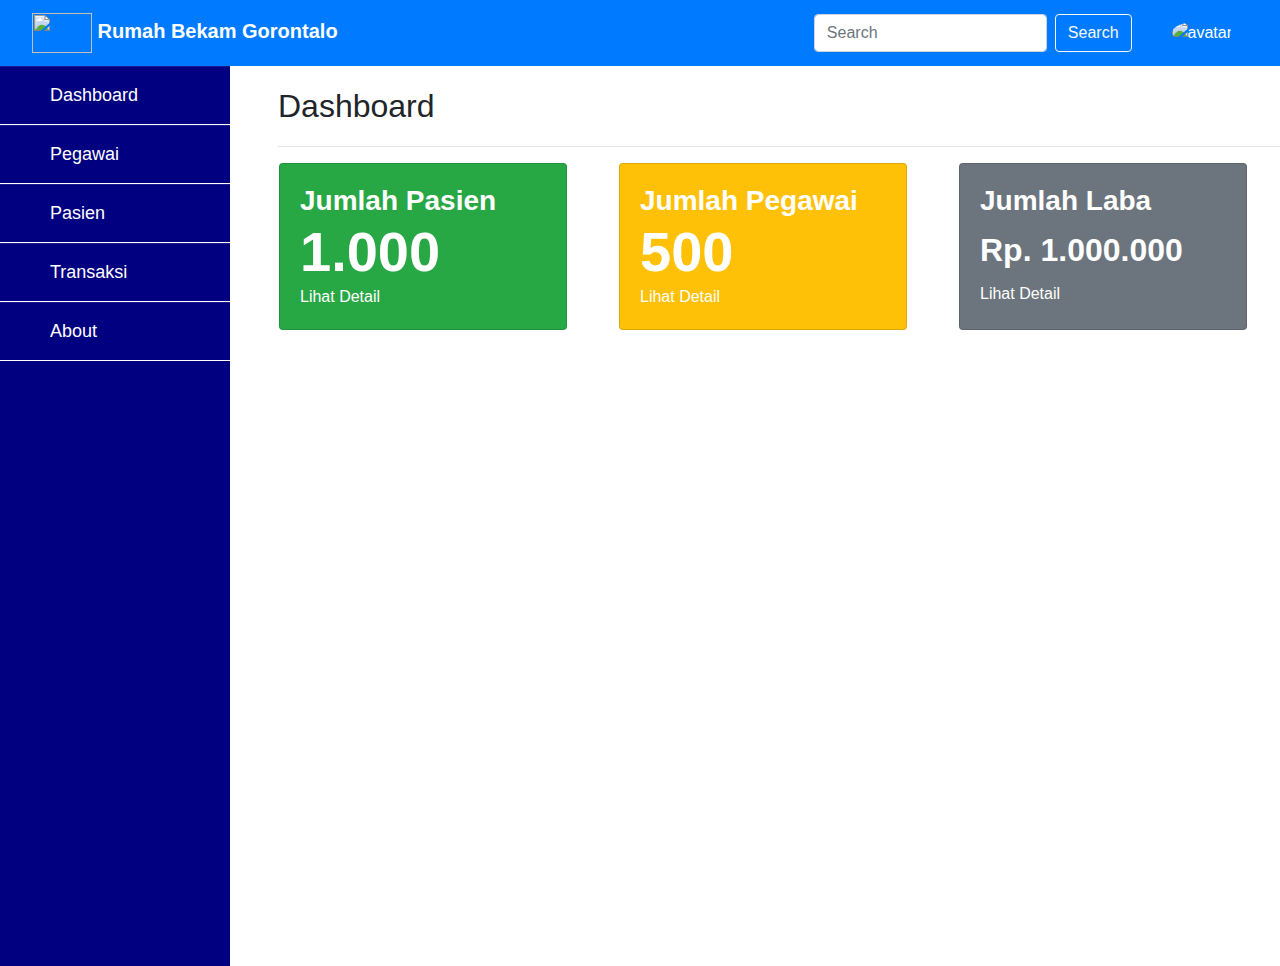
==== index.html @ 2d2aa675 "refactor dan merapikan struktur kode" ====
<!DOCTYPE html>
<html lang="en">
<head>
    <meta charset="UTF-8">
    <meta name="viewport" content="width=device-width, initial-scale=1.0">

    <link rel="stylesheet" type="text/css" href="css/style.css">
    <link rel="stylesheet" href="https://stackpath.bootstrapcdn.com/bootstrap/4.4.1/css/bootstrap.min.css" integrity="sha384-Vkoo8x4CGsO3+Hhxv8T/Q5PaXtkKtu6ug5TOeNV6gBiFeWPGFN9MuhOf23Q9Ifjh" crossorigin="anonymous">
    <link rel="stylesheet" href="https://use.fontawesome.com/releases/v5.12.1/css/all.css" integrity="sha384-v8BU367qNbs/aIZIxuivaU55N5GPF89WBerHoGA4QTcbUjYiLQtKdrfXnqAcXyTv" crossorigin="anonymous">
    <title>Rumah Bekam Gorontalo </title>

</head>
<body>

    <!-- Navigation Bars -->
    <div class="topbar">
        <nav class="navbar navbar-light bg-primary">
            <div class="logo">
                <a class="navbar-brand" href="#">
                    <span class="icon">
                        <i class="fa fa-bars pr-3"></i>
                    </span>
                    <img src="icons/home.png" width="60" height="40" alt="">
                    <span>
                        <b style="color: white;">Rumah Bekam Gorontalo</b>
                    </span>
                </a>
            </div>
                
            <!-- Search Tab -->
            <form class="form-inline my-2 my-lg-0 ml-auto">
                <input class="form-control mr-sm-2" type="search" placeholder="Search" aria-label="Search" >
                <button class="btn btn-outline-light my-2 my-sm-0" type="submit">Search</button>
            </form>
            
            <!-- icon account navbars -->
            <div class="icon ml-4">
                <i class="fas fa-bell mr-3 text-light" data-toggle="tooltip" title="Notifikasi"></i>
                <img src="icons/Pas Foto Latar Putih.jpg" alt="avatar" class="avatar">
                <i class="fas fa-sign-out-alt mr-3 ml-3 text-light" data-toggle="tooltip" title="Sign Out"></i>
            </div>
        </nav>
    </div>
    <!-- Side Bars Navigation -->
    <div class="sidebar_menu">
        <ul>
            <li>
                <a href="index.html">
                    <span class="icon">
                        <i class="fa fa-home"></i></span>
                    <span class="list">Dashboard</span>
                </a>
            </li>
            <li>
                <button class="dropdown-btn">
                    <span class="icon">
                        <i class="fa fa-user-tie" aria-hidden="true"></i>
                    </span>
                    <span class="list">
                        Pegawai
                    </span> 
                    <span class="icon">
                        <i class="fa fa-caret-down"></i>
                    </span>
                </button>

                    <div class="dropdown-container">
                        <ul>
                            <li>
                                <a href="daftar-pegawai.html">
                                    <span class="icon">
                                        <i class="fas fa-user-tie"></i>
                                    </span>
                                    <span class="list">
                                        Daftar Pegawai</a>
                                    </span>
                            </li>
                            
                            <li>
                                <a href="absen.html">
                                    <span class="icon">
                                        <i class="fas fa-clipboard"></i>
                                    </span>
                                    <span class="list">
                                        Absen
                                    </span> 
                                </a>
                            </li>
                            
                            <li>
                                <a href="gaji.html">
                                    <span class="icon">
                                        <i class="fas fa-file-invoice-dollar"></i>
                                    </span>
                                    <span class="list">
                                        Gaji
                                    </span>
                                </a>
                            </li>    
                        </ul>
                    </div>
            </li>
            <li>
                <button class="dropdown-btn">
                    <span class="icon">
                        <i class="fa fa-user-injured" aria-hidden="true"></i> 
                    </span>
                    <span class="list">
                        Pasien 
                    </span>
                    <span class="icon">
                        <i class="fa fa-caret-down"></i>
                    </span>
                </button>
                    
                    <div class="dropdown-container">
                        <ul>
                            <li>
                                <a href="daftar-pasien.html">
                                    <span class="icon">
                                        <i class="fa fa-user-injured" aria-hidden="true"></i>
                                    </span>
                                    <span class="list">
                                        Daftar Pasien
                                    </span>
                                </a>
                            </li>
                            <li>
                                <a href="rekam-medik.html">
                                    <span class="icon">
                                        <i class="fas fa-clipboard-list"></i>
                                    </span>
                                    <span class="list">
                                        Rekam Medik
                                    </span>
                                </a>
                            </li>
                        </ul>
                    </div>
            </li>
            <li>
                <button class="dropdown-btn">
                    <span class="icon">
                        <i class="fas fa-donate" aria-hidden="true"></i>
                    </span>
                    <span class="list">
                        Transaksi 
                    </span>
                    <span class="icon">
                        <i class="fa fa-caret-down"></i></button>
                    </span>

                    <div class="dropdown-container">
                        <ul>
                            <li>
                                <a href="daftar-barang.html">
                                    <span class="icon">
                                        <i class="fas fa-cubes"></i> 
                                    </span>
                                    <span class="list">
                                        Daftar Barang
                                    </span>
                                </a>
                            </li>
                            <li>
                                <a href="pengadaan.html">
                                    <span class="icon">
                                        <i class="fas fa-parachute-box"></i> 
                                    </span>
                                    <span class="list">
                                        Pengadaan
                                    </span>
                                </a>
                            </li>
                            <li>
                                <a href="penjualan.html">
                                    <span class="icon">
                                        <i class="fas fa-shipping-fast"></i>
                                    </span>
                                    <span class="list">
                                        Penjualan
                                    </span>
                                </a>
                            </li>
                        </ul>
                    </div>
            </li>
            <li>
                <a href="#">
                    <span class="icon">
                        <i class="fa fa-info-circle" aria-hidden="true"></i>
                    </span>
                    <span class="list">
                        About
                    </span>
                </a>
            </li>
        </ul>
    </div>
    <!-- batas Layout utama -->

        <!-- Content -->
    <div class="content pl-5 pt-3">
        <div class="title-bar">
            <span class="icon">
                <i class="fa fa-home"></i> 
            </span>
            <span class="list">
                Dashboard
            </span>
            <hr>
        </div>

        <div class="row text-white pl-3">
            <div class="card bg-success" style="width: 18rem;">
                <div class="card-body">
                    <div class="card-body-icon mr-3">
                        <i class="fa fa-user-injured"></i>
                    </div>
                    <h3 class="card-title mb-0 mt-0 font-weight-bold">
                        <span class="list">
                          Jumlah Pasien
                        </span>  
                    </h3>
                    <div class="display-4 ">
                        1.000
                    </div>
                    <a href="#">
                        <p class="card-text text-white"> Lihat Detail 
                            <i class="fas fa-angle-double-right ml-2"></i>
                        </p>
                    </a>
                </div>
            </div>

            <div class="card bg-warning ml-auto" style="width: 18rem;">
                <div class="card-body">
                    <div class="card-body-icon mr-3">
                        <i class="fa fa-user-tie"></i>
                    </div>
                    <h3 class="card-title mb-0 mt-0 font-weight-bold">
                        <span class="list">
                            Jumlah Pegawai
                        </span>
                    </h3>
                    <div class="display-4 ">
                        500
                    </div>
                    <a href="#">
                        <p class="card-text text-white">
                            Lihat Detail 
                            <i class="fas fa-angle-double-right ml-2">                                
                            </i>
                        </p>
                    </a>
                </div>
            </div>

            <div class="card bg-secondary ml-auto mr-5" style="width: 18rem;">
                <div class="card-body">
                    <div class="card-body-icon mr-3">
                        <i class="fa fa-donate"></i>
                    </div>
                    <h3 class="card-title mb-0 mt-0 font-weight-bold">
                        <span class="list">
                            Jumlah Laba
                        </span>
                    </h3>
                    <div class="display-5 mb-2 mt-2">
                      Rp. 1.000.000
                    </div>
                    <a href="#">
                        <p class="card-text text-white">
                            Lihat Detail 
                            <i class="fas fa-angle-double-right ml-2"></i>
                        </p>
                    </a>
                </div>
            </div>

        </div>
    </div>

    <script src="https://code.jquery.com/jquery-3.4.1.slim.min.js" integrity="sha384-J6qa4849blE2+poT4WnyKhv5vZF5SrPo0iEjwBvKU7imGFAV0wwj1yYfoRSJoZ+n" crossorigin="anonymous"></script>
    <script src="https://cdn.jsdelivr.net/npm/popper.js@1.16.0/dist/umd/popper.min.js" integrity="sha384-Q6E9RHvbIyZFJoft+2mJbHaEWldlvI9IOYy5n3zV9zzTtmI3UksdQRVvoxMfooAo" crossorigin="anonymous"></script>
    <script src="https://stackpath.bootstrapcdn.com/bootstrap/4.4.1/js/bootstrap.min.js" integrity="sha384-wfSDF2E50Y2D1uUdj0O3uMBJnjuUD4Ih7YwaYd1iqfktj0Uod8GCExl3Og8ifwB6" crossorigin="anonymous"></script>

    <!-- js lokal -->
    <script src="js/admin.js"></script>
</body>
</html>
---- css/style.css ----
*{
    box-sizing: border-box;
    margin: 0;
    padding: 0;
    list-style: none;
    text-decoration: none;
    font-family: Arial, Helvetica, sans-serif;
}

.topbar .icon{
    color: white;
    cursor: pointer;
}
            
.topbar .avatar{
    vertical-align: middle;
    width: 40px;
    height: 40px;
    border-radius: 50%;
}

.sidebar_menu {
    position: absolute;
    left: 0;
    height: 100%;
    width: 230px;
    z-index: 1;
    top: 66px;
    background-color: navy;
    overflow-x: hidden;  
}

.sidebar_menu ul a, .dropdown-btn{
    color: white;
    padding: 6px 8px 6px 16px;
    text-decoration: none;
    display: block;
    font-size: 18px;
    border: none;
    background: none;
    width: 100%;
    height: 100%;
    line-height: 45px;
    padding-left: 30px;
    box-sizing: border-box;
    border-top: 1px solid rgba(255, 255, 255, .1);
    border-bottom: 1px solid white;
    transition: .4s;
    text-align: left;
    cursor: pointer;
    outline: none;
}

.sidebar_menu ul a i {
    margin-left: 0px;
    margin-right: 20px;
    /* box-sizing: border-box; */
}

.sidebar_menu ul button i {
    margin-left: 0px;
    margin-right: 20px;
    box-sizing: border-box;
}
.sidebar_menu a:hover, .dropdown-btn:hover {
    background-color: #ddd;
    color: black;
    text-decoration: none;
    border: none;
    padding-left: 40px;
}

.dropdown-container{
    display: none;
    background-color: rgb(4, 4, 100);
}

.dropdown-container .icon{
    margin-left: 10px;
}

.fa-caret-down{
    float: right;
    padding-right: 0px;
    padding-top: 10px;
}

.content {
    margin-left: 230px;
    padding-left: 20px;
}

.content .title-bar{
    font-size: xx-large;
}
.content .display-4{
    font-weight: bold;
}
.content .display-5{
    font-size: xx-large;
    font-weight: bold;
}
.content .card-body-icon{
    position: absolute;
    z-index: 0;
    top: 25px;
    right: 4px;
    opacity: 0.4;
    font-size: 100px;

}
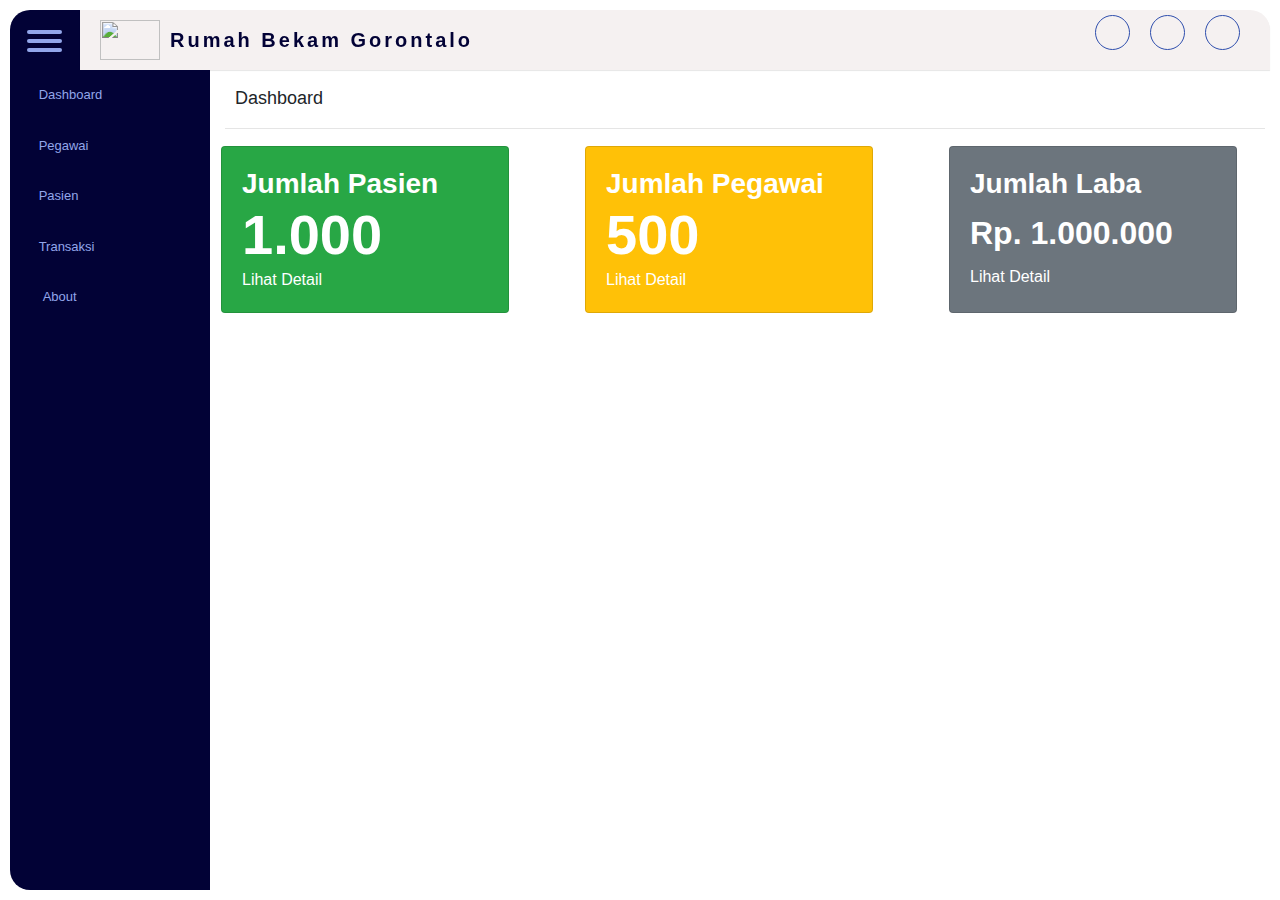
==== commit 39821e65: "update tampilan dan melengkapi kelas html" ====
--- a/index.html
+++ b/index.html
@@ -1,68 +1,66 @@
 <!DOCTYPE html>
 <html lang="en">
+
 <head>
     <meta charset="UTF-8">
     <meta name="viewport" content="width=device-width, initial-scale=1.0">
 
     <link rel="stylesheet" type="text/css" href="css/style.css">
-    <link rel="stylesheet" href="https://stackpath.bootstrapcdn.com/bootstrap/4.4.1/css/bootstrap.min.css" integrity="sha384-Vkoo8x4CGsO3+Hhxv8T/Q5PaXtkKtu6ug5TOeNV6gBiFeWPGFN9MuhOf23Q9Ifjh" crossorigin="anonymous">
+    <link rel="stylesheet" href="https://stackpath.bootstrapcdn.com/bootstrap/4.4.1/css/bootstrap.min.css" integrity="sha384-Vkoo8x4CGsO3+Hhxv8T/Q5PaXtkKtu6ug5TOeNV6gBiFeWPGFN9MuhOf23Q9Ifjh" crossorigin="anonymous">   
     <link rel="stylesheet" href="https://use.fontawesome.com/releases/v5.12.1/css/all.css" integrity="sha384-v8BU367qNbs/aIZIxuivaU55N5GPF89WBerHoGA4QTcbUjYiLQtKdrfXnqAcXyTv" crossorigin="anonymous">
     <title>Rumah Bekam Gorontalo </title>
 
 </head>
+
 <body>
 
-    <!-- Navigation Bars -->
-    <div class="topbar">
-        <nav class="navbar navbar-light bg-primary">
-            <div class="logo">
-                <a class="navbar-brand" href="#">
-                    <span class="icon">
-                        <i class="fa fa-bars pr-3"></i>
+    <div class="wrapper">
+        <!-- Navigation Bars -->
+        <div class="top_navbar">
+            <div class="hamburger">
+                <div></div>
+                <div></div>
+                <div></div>
+            </div>
+            <div class="top_menu">
+                <div class="logo">
+                    <span class="logo_img">
+                        <img src="icons/home.png" width="60" height="40" alt="">
                     </span>
-                    <img src="icons/home.png" width="60" height="40" alt="">
-                    <span>
-                        <b style="color: white;">Rumah Bekam Gorontalo</b>
+                    <span class="logo_title">
+                        <b>Rumah Bekam Gorontalo</b>
                     </span>
-                </a>
-            </div>
-                
-            <!-- Search Tab -->
-            <form class="form-inline my-2 my-lg-0 ml-auto">
-                <input class="form-control mr-sm-2" type="search" placeholder="Search" aria-label="Search" >
-                <button class="btn btn-outline-light my-2 my-sm-0" type="submit">Search</button>
-            </form>
-            
-            <!-- icon account navbars -->
-            <div class="icon ml-4">
-                <i class="fas fa-bell mr-3 text-light" data-toggle="tooltip" title="Notifikasi"></i>
-                <img src="icons/Pas Foto Latar Putih.jpg" alt="avatar" class="avatar">
-                <i class="fas fa-sign-out-alt mr-3 ml-3 text-light" data-toggle="tooltip" title="Sign Out"></i>
-            </div>
-        </nav>
-    </div>
-    <!-- Side Bars Navigation -->
-    <div class="sidebar_menu">
-        <ul>
-            <li>
-                <a href="index.html">
-                    <span class="icon">
-                        <i class="fa fa-home"></i></span>
-                    <span class="list">Dashboard</span>
-                </a>
-            </li>
-            <li>
-                <button class="dropdown-btn">
-                    <span class="icon">
-                        <i class="fa fa-user-tie" aria-hidden="true"></i>
-                    </span>
-                    <span class="list">
-                        Pegawai
-                    </span> 
-                    <span class="icon">
-                        <i class="fa fa-caret-down"></i>
-                    </span>
-                </button>
+                </div>
+                <ul>
+                    <li><a href="#"><i class="fas fa-search"></i></a></li>
+                    <li><a href="#"><i class="fas fa-bell"></i></a></li>
+                    <li><a href="#"><i class="fas fa-user"></i></a></li>
+                </ul>
+            </div>
+        </div>
+
+        <!-- Side Bars Navigation -->
+        <div class="sidebar_menu">
+            <ul>
+                <li>
+                    <a href="index.html">
+                        <span class="icon">
+                            <i class="fa fa-home"></i></span>
+                        <span class="list">Dashboard</span>
+                    </a>
+                </li>
+                <li>
+                    <a class="dropdown-btn">
+                        <span class="icon">
+                            <i class="fa fa-user-tie" aria-hidden="true"></i>
+                        </span>
+                        <span class="list">
+                            Pegawai
+                        </span>
+                        <span class="drop">
+                            <i class="fa fa-caret-down"></i>
+                        </span>
+                    </a>
 
                     <div class="dropdown-container">
                         <ul>
@@ -72,10 +70,11 @@
                                         <i class="fas fa-user-tie"></i>
                                     </span>
                                     <span class="list">
-                                        Daftar Pegawai</a>
-                                    </span>
-                            </li>
-                            
+                                        Daftar Pegawai
+                                    </span>
+                                </a>
+                            </li>
+
                             <li>
                                 <a href="absen.html">
                                     <span class="icon">
@@ -83,10 +82,10 @@
                                     </span>
                                     <span class="list">
                                         Absen
-                                    </span> 
-                                </a>
-                            </li>
-                            
+                                    </span>
+                                </a>
+                            </li>
+
                             <li>
                                 <a href="gaji.html">
                                     <span class="icon">
@@ -96,23 +95,23 @@
                                         Gaji
                                     </span>
                                 </a>
-                            </li>    
+                            </li>
                         </ul>
                     </div>
-            </li>
-            <li>
-                <button class="dropdown-btn">
-                    <span class="icon">
-                        <i class="fa fa-user-injured" aria-hidden="true"></i> 
-                    </span>
-                    <span class="list">
-                        Pasien 
-                    </span>
-                    <span class="icon">
-                        <i class="fa fa-caret-down"></i>
-                    </span>
-                </button>
-                    
+                </li>
+                <li>
+                    <a class="dropdown-btn">
+                        <span class="icon">
+                            <i class="fa fa-user-injured" aria-hidden="true"></i>
+                        </span>
+                        <span class="list">
+                            Pasien
+                        </span>
+                        <span class="drop">
+                            <i class="fa fa-caret-down"></i>
+                        </span>
+                    </a>
+
                     <div class="dropdown-container">
                         <ul>
                             <li>
@@ -137,25 +136,26 @@
                             </li>
                         </ul>
                     </div>
-            </li>
-            <li>
-                <button class="dropdown-btn">
-                    <span class="icon">
-                        <i class="fas fa-donate" aria-hidden="true"></i>
-                    </span>
-                    <span class="list">
-                        Transaksi 
-                    </span>
-                    <span class="icon">
-                        <i class="fa fa-caret-down"></i></button>
-                    </span>
+                </li>
+                <li>
+                    <a class="dropdown-btn">
+                        <span class="icon">
+                            <i class="fas fa-donate" aria-hidden="true"></i>
+                        </span>
+                        <span class="list">
+                            Transaksi
+                        </span>
+                        <span class="drop">
+                            <i class="fa fa-caret-down"></i>
+                        </span>
+                    </a>
 
                     <div class="dropdown-container">
                         <ul>
                             <li>
                                 <a href="daftar-barang.html">
                                     <span class="icon">
-                                        <i class="fas fa-cubes"></i> 
+                                        <i class="fas fa-cubes"></i>
                                     </span>
                                     <span class="list">
                                         Daftar Barang
@@ -165,7 +165,7 @@
                             <li>
                                 <a href="pengadaan.html">
                                     <span class="icon">
-                                        <i class="fas fa-parachute-box"></i> 
+                                        <i class="fas fa-parachute-box"></i>
                                     </span>
                                     <span class="list">
                                         Pengadaan
@@ -184,100 +184,100 @@
                             </li>
                         </ul>
                     </div>
-            </li>
-            <li>
-                <a href="#">
-                    <span class="icon">
-                        <i class="fa fa-info-circle" aria-hidden="true"></i>
-                    </span>
-                    <span class="list">
-                        About
-                    </span>
-                </a>
-            </li>
-        </ul>
-    </div>
-    <!-- batas Layout utama -->
+                </li>
+                <li>
+                    <a href="#">
+                        <span class="icon">
+                            <i class="fa fa-info-circle" aria-hidden="true"></i>
+                        </span>
+                        <span class="list ml-1">
+                            About
+                        </span>
+                    </a>
+                </li>
+            </ul>
+        </div>
 
         <!-- Content -->
-    <div class="content pl-5 pt-3">
-        <div class="title-bar">
-            <span class="icon">
-                <i class="fa fa-home"></i> 
-            </span>
-            <span class="list">
-                Dashboard
-            </span>
-            <hr>
-        </div>
-
-        <div class="row text-white pl-3">
-            <div class="card bg-success" style="width: 18rem;">
-                <div class="card-body">
-                    <div class="card-body-icon mr-3">
-                        <i class="fa fa-user-injured"></i>
-                    </div>
-                    <h3 class="card-title mb-0 mt-0 font-weight-bold">
-                        <span class="list">
-                          Jumlah Pasien
-                        </span>  
-                    </h3>
-                    <div class="display-4 ">
-                        1.000
-                    </div>
-                    <a href="#">
-                        <p class="card-text text-white"> Lihat Detail 
-                            <i class="fas fa-angle-double-right ml-2"></i>
-                        </p>
-                    </a>
-                </div>
-            </div>
-
-            <div class="card bg-warning ml-auto" style="width: 18rem;">
-                <div class="card-body">
-                    <div class="card-body-icon mr-3">
-                        <i class="fa fa-user-tie"></i>
-                    </div>
-                    <h3 class="card-title mb-0 mt-0 font-weight-bold">
-                        <span class="list">
-                            Jumlah Pegawai
-                        </span>
-                    </h3>
-                    <div class="display-4 ">
-                        500
-                    </div>
-                    <a href="#">
-                        <p class="card-text text-white">
-                            Lihat Detail 
-                            <i class="fas fa-angle-double-right ml-2">                                
-                            </i>
-                        </p>
-                    </a>
-                </div>
-            </div>
-
-            <div class="card bg-secondary ml-auto mr-5" style="width: 18rem;">
-                <div class="card-body">
-                    <div class="card-body-icon mr-3">
-                        <i class="fa fa-donate"></i>
-                    </div>
-                    <h3 class="card-title mb-0 mt-0 font-weight-bold">
-                        <span class="list">
-                            Jumlah Laba
-                        </span>
-                    </h3>
-                    <div class="display-5 mb-2 mt-2">
-                      Rp. 1.000.000
-                    </div>
-                    <a href="#">
-                        <p class="card-text text-white">
-                            Lihat Detail 
-                            <i class="fas fa-angle-double-right ml-2"></i>
-                        </p>
-                    </a>
-                </div>
-            </div>
-
+        <div class="main_content">
+            <div class="title-main">
+                <span class="icon">
+                    <i class="fa fa-home"></i>
+                </span>
+                <span class="list">
+                    Dashboard
+                </span>
+                <hr>
+            </div>
+    
+            <div class="row text-white pl-3">
+                <div class="card bg-success" style="width: 18rem;">
+                    <div class="card-body">
+                        <div class="card-body-icon mr-3">
+                            <i class="fa fa-user-injured"></i>
+                        </div>
+                        <h3 class="card-title mb-0 mt-0 font-weight-bold">
+                            <span class="list">
+                                Jumlah Pasien
+                            </span>
+                        </h3>
+                        <div class="display-4 ">
+                            1.000
+                        </div>
+                        <a href="#">
+                            <p class="card-text text-white"> Lihat Detail
+                                <i class="fas fa-angle-double-right ml-2"></i>
+                            </p>
+                        </a>
+                    </div>
+                </div>
+    
+                <div class="card bg-warning ml-auto" style="width: 18rem;">
+                    <div class="card-body">
+                        <div class="card-body-icon mr-3">
+                            <i class="fa fa-user-tie"></i>
+                        </div>
+                        <h3 class="card-title mb-0 mt-0 font-weight-bold">
+                            <span class="list">
+                                Jumlah Pegawai
+                            </span>
+                        </h3>
+                        <div class="display-4 ">
+                            500
+                        </div>
+                        <a href="#">
+                            <p class="card-text text-white">
+                                Lihat Detail
+                                <i class="fas fa-angle-double-right ml-2">
+                                </i>
+                            </p>
+                        </a>
+                    </div>
+                </div>
+    
+                <div class="card bg-secondary ml-auto mr-5" style="width: 18rem;">
+                    <div class="card-body">
+                        <div class="card-body-icon mr-3">
+                            <i class="fa fa-donate"></i>
+                        </div>
+                        <h3 class="card-title mb-0 mt-0 font-weight-bold">
+                            <span class="list">
+                                Jumlah Laba
+                            </span>
+                        </h3>
+                        <div class="display-5 mb-2 mt-2">
+                            Rp. 1.000.000
+                        </div>
+                        <a href="#">
+                            <p class="card-text text-white">
+                                Lihat Detail
+                                <i class="fas fa-angle-double-right ml-2"></i>
+                            </p>
+                        </a>
+                    </div>
+                </div>
+    
+            </div>
         </div>
     </div>
 
@@ -285,7 +285,8 @@
     <script src="https://cdn.jsdelivr.net/npm/popper.js@1.16.0/dist/umd/popper.min.js" integrity="sha384-Q6E9RHvbIyZFJoft+2mJbHaEWldlvI9IOYy5n3zV9zzTtmI3UksdQRVvoxMfooAo" crossorigin="anonymous"></script>
     <script src="https://stackpath.bootstrapcdn.com/bootstrap/4.4.1/js/bootstrap.min.js" integrity="sha384-wfSDF2E50Y2D1uUdj0O3uMBJnjuUD4Ih7YwaYd1iqfktj0Uod8GCExl3Og8ifwB6" crossorigin="anonymous"></script>
 
+    <!-- jquery -->
+    <script src="https://code.jquery.com/jquery-3.4.1.min.js"></script>
     <!-- js lokal -->
-    <script src="js/admin.js"></script>
-</body>
-</html>+    <script src="js/script.js"></script>
+</body></html>
--- a/css/style.css
+++ b/css/style.css
@@ -1,4 +1,4 @@
-*{
+* {
     box-sizing: border-box;
     margin: 0;
     padding: 0;
@@ -7,100 +7,258 @@
     font-family: Arial, Helvetica, sans-serif;
 }
 
-.topbar .icon{
-    color: white;
+body {
+    background: #e1ecf2;
+}
+
+.wrapper {
+    margin: 10px;
+}
+
+/*
+================ 
+Style Top Nav Bar 
+================
+*/
+
+.wrapper .top_navbar {
+    width: calc(100% - 20px);
+    height: 60px;
+    display: flex;
+    position: fixed;
+    top: 10px;
+}
+
+.wrapper .top_navbar .hamburger {
+    width: 70px;
+    height: 100%;
+    background: #020236;
+    padding: 15px 17px;
+    border-top-left-radius: 20px;
     cursor: pointer;
 }
-            
-.topbar .avatar{
+
+.wrapper .top_navbar .hamburger div {
+    width: 35px;
+    height: 4px;
+    background: #92a6ea;
+    margin: 5px 0;
+    border-radius: 5px;
+}
+
+.wrapper .top_navbar .top_menu {
+    width: calc(100% - 70px);
+    background: rgb(245, 241, 241);
+    height: 100%;
+    border-top-right-radius: 20px;
+    display: flex;
+    justify-content: space-between;
+    align-items: center;
+    padding: 0 20px;
+    box-shadow: 0 1px 1px rgba(0, 0, 0, 0.1);
+}
+.wrapper .top_navbar .top_menu .logo .logo_img {
+    margin-right: 10px;
+}
+
+.wrapper .top_navbar .top_menu .logo .logo_title {
+    color: #020236;
+    font-size: 20px;
+    font-weight: 700;
+    letter-spacing: 3px;
+    float: right;
+    margin-top: 5px;
+}
+
+.wrapper .top_navbar .top_menu ul {
+    display: flex;
+}
+
+.wrapper .top_navbar .top_menu ul li a {
+    display: block;
+    margin: 0 10px;
+    width: 35px;
+    height: 35px;
+    line-height: 35px;
+    border: 1px solid #2e4ead;
+    text-align: center;
+    border-radius: 50%;
+    color: #2e4ead;
+}
+
+.wrapper .top_navbar .top_menu ul li a:hover {
+    background: #4360b5;
+    color: #fff;
+}
+
+.avatar {
     vertical-align: middle;
     width: 40px;
     height: 40px;
     border-radius: 50%;
 }
 
-.sidebar_menu {
+/*
+==================
+Style SideBar MENU
+==================
+*/
+
+.wrapper .sidebar_menu {
+    position: fixed;
+    height: calc(100% - 80px);
+    top: 70px;
+    left: 10px;
+    width: 200px;
+    border-bottom-left-radius: 20px;
+    background-color: #020236;
+    font-size: small;
+    transition: all 0.3s ease;
+}
+
+.wrapper .sidebar_menu ul li a {
+    display: block;
+    padding: 15px;
+    position: relative;
+    margin-bottom: 1px;
+    color: #92a6ea;
+    white-space: nowrap;
+}
+
+.wrapper .sidebar_menu ul li .dropdown-btn {
+    display: block;
+    padding: 15px;
+    position: relative;
+    margin-bottom: 1px;
+    color: #92a6ea;
+    white-space: nowrap;
+    cursor: pointer;
+}
+
+.wrapper .sidebar_menu ul li a:before {
+    content: "";
     position: absolute;
+    top: 0;
     left: 0;
+    width: 3px;
     height: 100%;
-    width: 230px;
-    z-index: 1;
-    top: 66px;
-    background-color: navy;
-    overflow-x: hidden;  
-}
-
-.sidebar_menu ul a, .dropdown-btn{
-    color: white;
-    padding: 6px 8px 6px 16px;
+    background: #92a6ea;
+    display: none;
+}
+
+.wrapper .sidebar_menu ul li span.icon {
+    margin-right: 10px;
+    display: inline-block;
+}
+
+.wrapper .sidebar_menu ul li span.list {
+    display: inline-block;
+}
+
+.wrapper .sidebar_menu ul li a:hover,
+.wrapper .sidebar_menu ul li a.active {
+    background: #4360b5;
+    color: #fff;
     text-decoration: none;
-    display: block;
-    font-size: 18px;
-    border: none;
-    background: none;
-    width: 100%;
-    height: 100%;
-    line-height: 45px;
-    padding-left: 30px;
-    box-sizing: border-box;
-    border-top: 1px solid rgba(255, 255, 255, .1);
-    border-bottom: 1px solid white;
-    transition: .4s;
-    text-align: left;
-    cursor: pointer;
-    outline: none;
-}
-
-.sidebar_menu ul a i {
-    margin-left: 0px;
-    margin-right: 20px;
-    /* box-sizing: border-box; */
-}
-
-.sidebar_menu ul button i {
-    margin-left: 0px;
-    margin-right: 20px;
-    box-sizing: border-box;
-}
-.sidebar_menu a:hover, .dropdown-btn:hover {
-    background-color: #ddd;
-    color: black;
-    text-decoration: none;
-    border: none;
-    padding-left: 40px;
-}
-
-.dropdown-container{
-    display: none;
-    background-color: rgb(4, 4, 100);
-}
-
-.dropdown-container .icon{
+}
+
+.wrapper .sidebar_menu ul li a:hover:before,
+wrapper .sidebar_menu ul li a.active:before {
+    display: block;
+}
+
+.wrapper ul li .dropdown-container {
+    display: none;
+    background-color: #08085c;
+}
+
+.wrapper .dropdown-container .icon {
     margin-left: 10px;
 }
 
-.fa-caret-down{
+.wrapper .dropdown-btn .drop {
     float: right;
     padding-right: 0px;
-    padding-top: 10px;
-}
-
-.content {
-    margin-left: 230px;
-    padding-left: 20px;
-}
-
-.content .title-bar{
-    font-size: xx-large;
-}
-.content .display-4{
+    padding-top: 2px;
+}
+
+/*
+====================
+Animate SideBar MENU
+====================
+*/
+.wrapper.slide .sidebar_menu {
+    width: 70px;
+}
+
+.wrapper.slide .sidebar_menu ul li a {
+    text-align: center;
+}
+
+.wrapper.slide .sidebar_menu ul li a span.icon {
+    margin: 0;
+}
+
+.wrapper.slide .sidebar_menu ul li a span.list {
+    display: none;
+}
+
+.wrapper.slide .sidebar_menu ul li span.drop {
+    display: none;
+}
+
+.wrapper.slide .main_content {
+    width: calc(100% - 80px);
+    margin-left: 80px;
+}
+
+/* Style Main Content */
+.main_content {
+    width: calc(100% - 210px);
+    margin-left: 210px;
+    margin-top: 80px;
+    transition: .3s;
+    /* position: fixed; */
+}
+
+.main_content .title-main {
+    font-size: large;
+    padding: 5px;
+    padding-bottom: 1px;
+}
+
+.main_content .title-main .icon {
+  margin-right: 10px;
+}
+
+.wrapper .main_content .tambah-btn{
+    background: blue;
+    font-size: small;
+    font-weight: 600;
+    color: white;
+    padding: 5px;
+    /* border: 1px solid black; */
+    width: 120px;
+    border-radius: 20px;
+    text-align: center;
+}
+
+/* 
+=================
+Dashboard
+=================
+*/
+
+.main_content .display-4 {
     font-weight: bold;
 }
-.content .display-5{
+
+.main_content .display-5 {
     font-size: xx-large;
     font-weight: bold;
 }
-.content .card-body-icon{
+
+.main_content .card-body-icon {
     position: absolute;
     z-index: 0;
     top: 25px;
@@ -109,3 +267,25 @@
     font-size: 100px;
 
 }
+
+/* 
+=================
+Daftar Pegawai
+=================
+*/
+
+.wrapper .main_content .table {
+    margin-top: 15px;
+    border: 1px solid white;
+}
+
+.wrapper .main_content table th {
+    background-color: blue;
+    color: white;
+    text-align: center;
+}
+
+.wrapper .main_content table td {
+    background-color: silver;
+    text-align: center;
+}
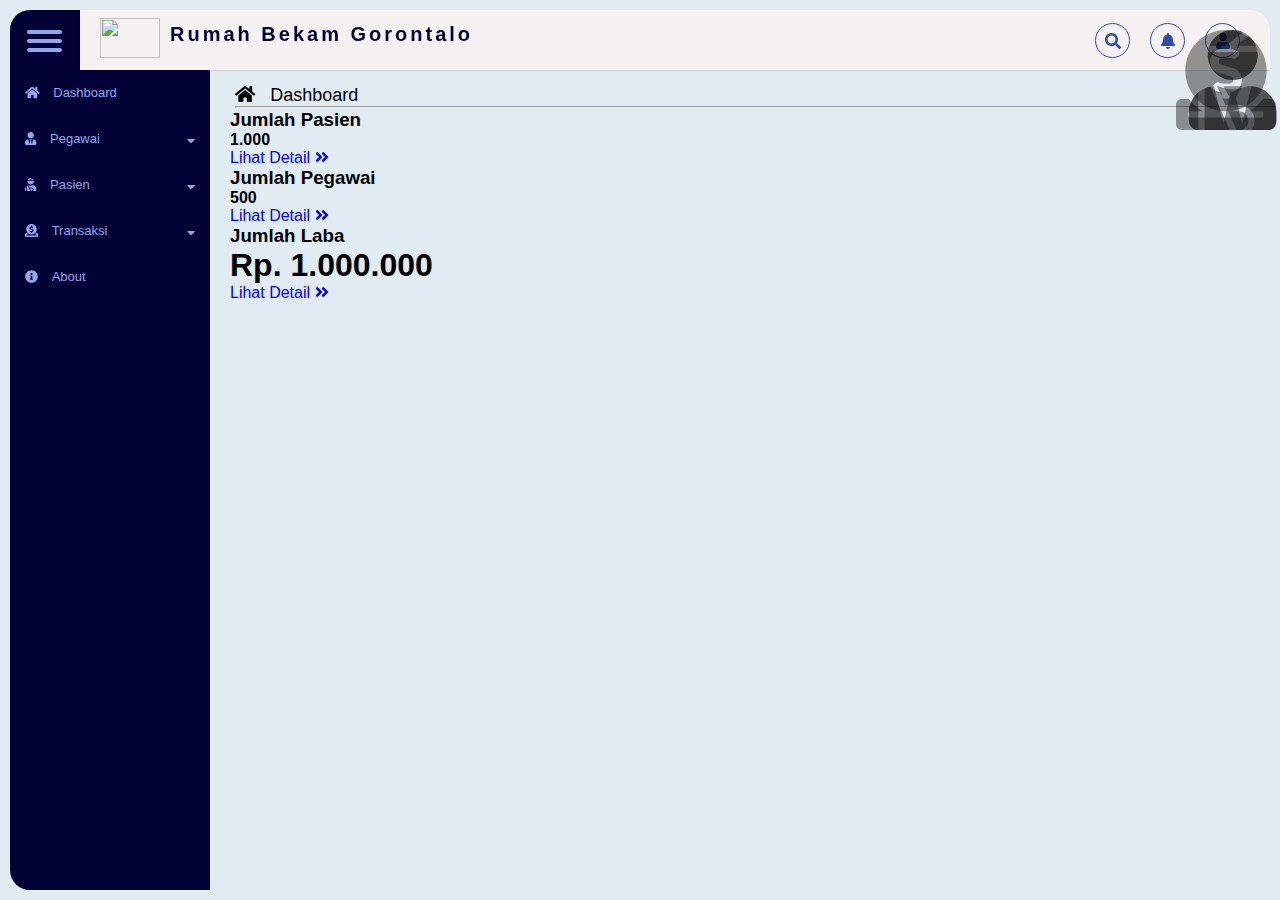
==== commit 63b36391: "update bootstrap & fontawesome offline" ====
--- a/index.html
+++ b/index.html
@@ -5,9 +5,20 @@
     <meta charset="UTF-8">
     <meta name="viewport" content="width=device-width, initial-scale=1.0">
 
+    <!-- lokal style -->
     <link rel="stylesheet" type="text/css" href="css/style.css">
-    <link rel="stylesheet" href="https://stackpath.bootstrapcdn.com/bootstrap/4.4.1/css/bootstrap.min.css" integrity="sha384-Vkoo8x4CGsO3+Hhxv8T/Q5PaXtkKtu6ug5TOeNV6gBiFeWPGFN9MuhOf23Q9Ifjh" crossorigin="anonymous">   
-    <link rel="stylesheet" href="https://use.fontawesome.com/releases/v5.12.1/css/all.css" integrity="sha384-v8BU367qNbs/aIZIxuivaU55N5GPF89WBerHoGA4QTcbUjYiLQtKdrfXnqAcXyTv" crossorigin="anonymous">
+    <!-- Bootstrap style -->
+    <link rel="stylesheet" href="assets/css/bootstrap.min.css">
+    <!-- FontAwesome 5.13.0 -->
+    <script src="assets/fontawesome-free-5.13.0/js/all.min.js"></script>
+    <!-- Jquery  -->
+    <script src="assets/js/jquery-3.4.1.js"></script>
+    <script src="assets/js/jquery-2.1.4.js"></script>
+    <!-- Js bootstrap -->
+    <script src="assets/js/bootstrap.js"></script>
+    <!-- Js Lokal -->
+    <script src="js/script.js"></script>
+
     <title>Rumah Bekam Gorontalo </title>
 
 </head>
@@ -209,7 +220,7 @@
                 </span>
                 <hr>
             </div>
-    
+
             <div class="row text-white pl-3">
                 <div class="card bg-success" style="width: 18rem;">
                     <div class="card-body">
@@ -231,7 +242,7 @@
                         </a>
                     </div>
                 </div>
-    
+
                 <div class="card bg-warning ml-auto" style="width: 18rem;">
                     <div class="card-body">
                         <div class="card-body-icon mr-3">
@@ -254,7 +265,7 @@
                         </a>
                     </div>
                 </div>
-    
+
                 <div class="card bg-secondary ml-auto mr-5" style="width: 18rem;">
                     <div class="card-body">
                         <div class="card-body-icon mr-3">
@@ -276,17 +287,11 @@
                         </a>
                     </div>
                 </div>
-    
+
             </div>
         </div>
     </div>
 
-    <script src="https://code.jquery.com/jquery-3.4.1.slim.min.js" integrity="sha384-J6qa4849blE2+poT4WnyKhv5vZF5SrPo0iEjwBvKU7imGFAV0wwj1yYfoRSJoZ+n" crossorigin="anonymous"></script>
-    <script src="https://cdn.jsdelivr.net/npm/popper.js@1.16.0/dist/umd/popper.min.js" integrity="sha384-Q6E9RHvbIyZFJoft+2mJbHaEWldlvI9IOYy5n3zV9zzTtmI3UksdQRVvoxMfooAo" crossorigin="anonymous"></script>
-    <script src="https://stackpath.bootstrapcdn.com/bootstrap/4.4.1/js/bootstrap.min.js" integrity="sha384-wfSDF2E50Y2D1uUdj0O3uMBJnjuUD4Ih7YwaYd1iqfktj0Uod8GCExl3Og8ifwB6" crossorigin="anonymous"></script>
-
-    <!-- jquery -->
-    <script src="https://code.jquery.com/jquery-3.4.1.min.js"></script>
-    <!-- js lokal -->
-    <script src="js/script.js"></script>
-</body></html>
+</body>
+
+</html>--- a/css/style.css
+++ b/css/style.css
@@ -57,6 +57,7 @@
     padding: 0 20px;
     box-shadow: 0 1px 1px rgba(0, 0, 0, 0.1);
 }
+
 .wrapper .top_navbar .top_menu .logo .logo_img {
     margin-right: 10px;
 }
@@ -215,7 +216,7 @@
 /* Style Main Content */
 .main_content {
     width: calc(100% - 210px);
-    margin-left: 210px;
+    margin-left: 220px;
     margin-top: 80px;
     transition: .3s;
     /* position: fixed; */
@@ -228,10 +229,10 @@
 }
 
 .main_content .title-main .icon {
-  margin-right: 10px;
-}
-
-.wrapper .main_content .tambah-btn{
+    margin-right: 10px;
+}
+
+.wrapper .main_content .tambah-btn {
     background: blue;
     font-size: small;
     font-weight: 600;
@@ -288,4 +289,4 @@
 .wrapper .main_content table td {
     background-color: silver;
     text-align: center;
-}
+}